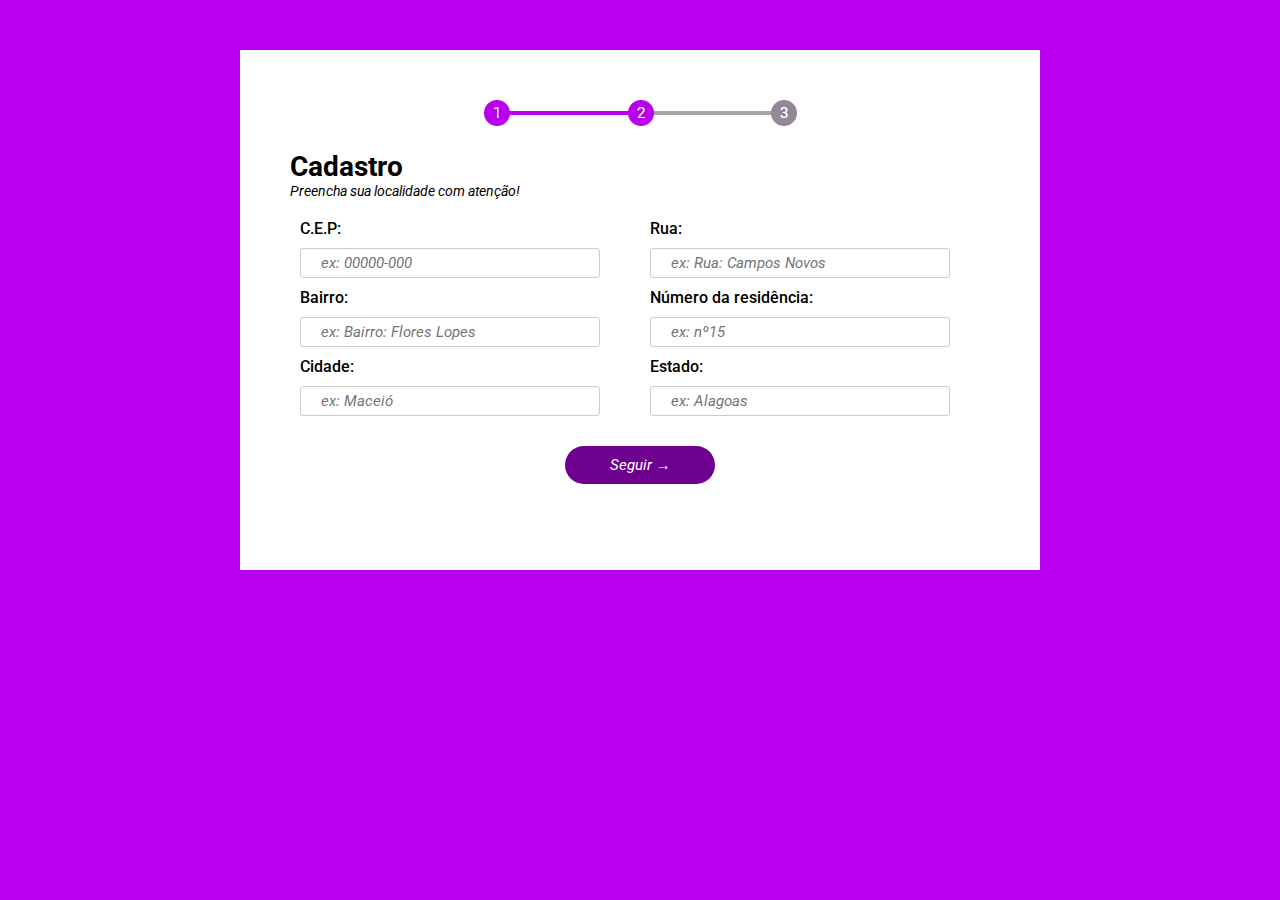
==== parte02.html @ a8d0c893 "UI README" ====
<!DOCTYPE html>
<html lang="pt-br">
<head>
    <meta charset="UTF-8">
    <meta http-equiv="X-UA-Compatible" content="IE=edge">
    <meta name="viewport" content="width=device-width, initial-scale=1.0">
    <link rel="preconnect" href="https://fonts.gstatic.com">
<link href="https://fonts.googleapis.com/css2?family=Roboto:ital,wght@0,100;0,400;0,500;0,700;1,400&display=swap" rel="stylesheet">
    <link rel="stylesheet" href="style.css">
    <title>Cadastro-Parte02</title>
</head>
<body>
    <div class="white">
        <div class="parte">
            <img src="img/02.png" alt="etapa-2 de cadastro"></div>
            <div>
        <div>
            <h1>Cadastro</h1>
            <p>Preencha sua localidade com atenção!</p>
        </div>
        <div class="campos-container">
            <div class="campos-texto">
            <div class="campos">
                <label>C.E.P:</label>
                <input type="number" name="cep" id="cep" placeholder="ex: 00000-000">
            </div>
            <div class="campos">
                <label>Rua:</label>
                <input type="text" name="logradouro" id="logradouro" placeholder="ex: Rua: Campos Novos">
            </div>
        </div>
            <div class="campos-texto">
                <div class="campos">
                    <label>Bairro:</label>
                    <input type="text" name="bairro" id="bairro" placeholder="ex: Bairro: Flores Lopes">
                </div>

                <div class="campos">
                    <label>Número da residência:</label>
                    <input type="number" name="ncasa" id="ncasa" placeholder="ex: nº15">
                </div>
            </div>
            
            <div class="campos-texto">
                <div class="campos">
                    <label>Cidade:</label>
                    <input type="text" name="localidade" id="localidade" placeholder="ex: Maceió">
                </div>

                <div class="campos">
                    <label>Estado:</label>
                    <input type="number" name="uf" id="uf" placeholder="ex: Alagoas">
                </div>
            </div>

        </div>
        

        <div class="btn">
            <input type="submit" value="Seguir →" id="enviaone">
       </div>
    </div>
</body>
</html>
---- style.css ----
*{padding: 0;margin:0;box-sizing: border-box;font-family: 'Roboto', sans-serif;}
body{background-color: #B800EE;}
.white{background-color: #fff;width: 800px;height: 520px;padding: 50px;margin: 50px auto;}
.parte{text-align: center;padding-bottom: 20px;}
h1{font-size: 28px;}
p{font-size: 14px;font-style: italic;}
.campos-container{margin: 10px;}
.campos-texto{display: flex;}
.campos{display: flex;flex-direction: column;margin-right: 50px;}
label{font-weight: 500;margin: 10px 0px;}
input{font-size: 15px; font-style: italic;padding: 5px 20px; border: 1px solid #ccc;border-radius: 3px;width: 300px;}
.btn{max-width: 80%; margin: 0 auto;text-align: center;}
.btn input[type="submit"]{width: 150px;padding: 10px;border-radius: 20px;
background-color: #6d008f;color:#fff;border: none;cursor: pointer;margin:20px auto;
}
.btn input[type="submit"]:hover{background-color: #B800EE;transition: 1s;}
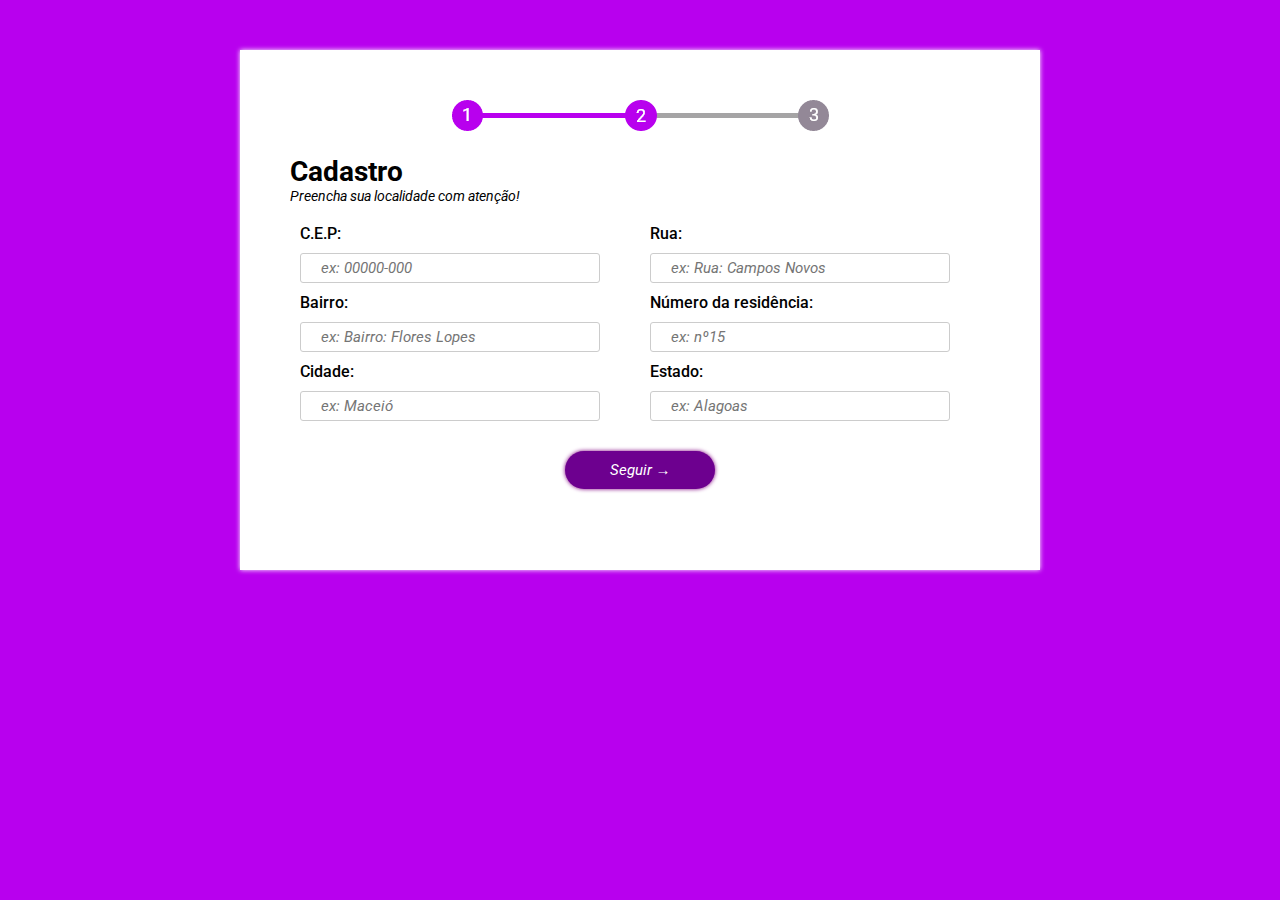
==== commit 536c2aa0: "desktop README" ====
--- a/parte02.html
+++ b/parte02.html
@@ -57,7 +57,7 @@
         
 
         <div class="btn">
-            <input type="submit" value="Seguir →" id="enviaone">
+            <input type="submit" value="Seguir →" id="enviatwo">
        </div>
     </div>
 </body>
--- a/style.css
+++ b/style.css
@@ -1,6 +1,7 @@
 *{padding: 0;margin:0;box-sizing: border-box;font-family: 'Roboto', sans-serif;}
 body{background-color: #B800EE;}
-.white{background-color: #fff;width: 800px;height: 520px;padding: 50px;margin: 50px auto;}
+.white{background-color: #fff;width: 800px;height: 520px;padding: 50px;
+    margin: 50px auto;box-shadow: 0 0 0.3em white;}
 .parte{text-align: center;padding-bottom: 20px;}
 h1{font-size: 28px;}
 p{font-size: 14px;font-style: italic;}
@@ -8,9 +9,12 @@
 .campos-texto{display: flex;}
 .campos{display: flex;flex-direction: column;margin-right: 50px;}
 label{font-weight: 500;margin: 10px 0px;}
-input{font-size: 15px; font-style: italic;padding: 5px 20px; border: 1px solid #ccc;border-radius: 3px;width: 300px;}
+input, select{font-size: 15px; font-style: italic;padding: 5px 20px; border: 1px solid #ccc;
+    border-radius: 3px;width: 300px;}
 .btn{max-width: 80%; margin: 0 auto;text-align: center;}
 .btn input[type="submit"]{width: 150px;padding: 10px;border-radius: 20px;
 background-color: #6d008f;color:#fff;border: none;cursor: pointer;margin:20px auto;
-}
-.btn input[type="submit"]:hover{background-color: #B800EE;transition: 1s;}+box-shadow: 0 0 0.3em purple;}
+.btn input[type="submit"]:hover{background-color: #B800EE;transition: 1s;}
+input[type="file"]{position: relative;right: 50px;}
+
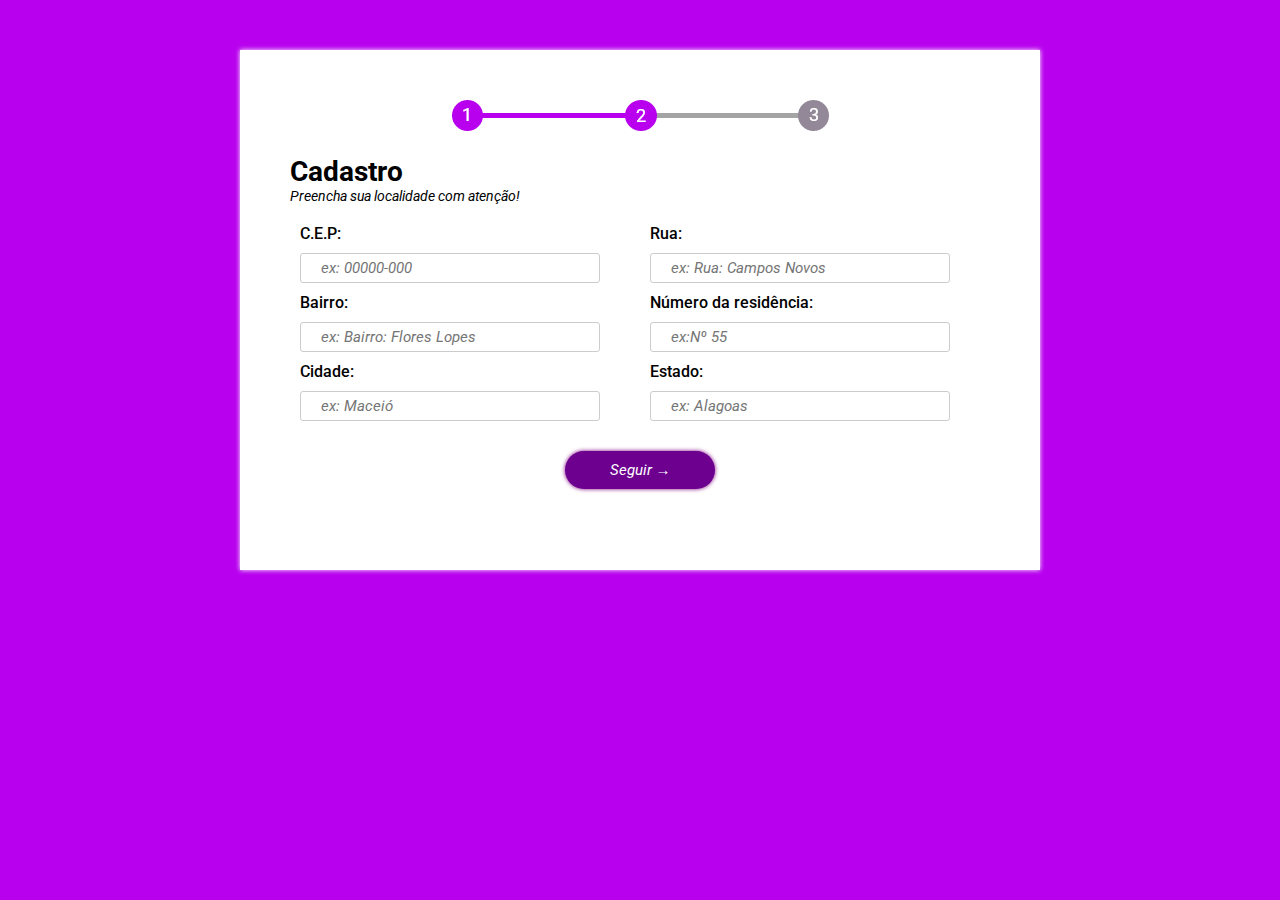
==== commit 7b2ad4e8: "APP2 README" ====
--- a/parte02.html
+++ b/parte02.html
@@ -22,7 +22,7 @@
             <div class="campos-texto">
             <div class="campos">
                 <label>C.E.P:</label>
-                <input type="number" name="cep" id="cep" placeholder="ex: 00000-000">
+                <input type="text" name="cep" id="cep" placeholder="ex: 00000-000" maxlength="9">
             </div>
             <div class="campos">
                 <label>Rua:</label>
@@ -37,7 +37,7 @@
 
                 <div class="campos">
                     <label>Número da residência:</label>
-                    <input type="number" name="ncasa" id="ncasa" placeholder="ex: nº15">
+                    <input type="text" name="ncasa" id="ncasa" placeholder="ex:Nº 55">
                 </div>
             </div>
             
@@ -49,7 +49,7 @@
 
                 <div class="campos">
                     <label>Estado:</label>
-                    <input type="number" name="uf" id="uf" placeholder="ex: Alagoas">
+                    <input type="text" name="uf" id="uf" placeholder="ex: Alagoas">
                 </div>
             </div>
 
@@ -60,5 +60,7 @@
             <input type="submit" value="Seguir →" id="enviatwo">
        </div>
     </div>
+
+    <script src="javascript/app2.js"></script>
 </body>
 </html>--- a/style.css
+++ b/style.css
@@ -8,7 +8,7 @@
 .campos-container{margin: 10px;}
 .campos-texto{display: flex;}
 .campos{display: flex;flex-direction: column;margin-right: 50px;}
-label{font-weight: 500;margin: 10px 0px;}
+label{font-weight: 500;margin: 10px 0px;text-align: left;}
 input, select{font-size: 15px; font-style: italic;padding: 5px 20px; border: 1px solid #ccc;
     border-radius: 3px;width: 300px;}
 .btn{max-width: 80%; margin: 0 auto;text-align: center;}
@@ -17,4 +17,4 @@
 box-shadow: 0 0 0.3em purple;}
 .btn input[type="submit"]:hover{background-color: #B800EE;transition: 1s;}
 input[type="file"]{position: relative;right: 50px;}
-
+.texto-label{position: relative;right: 50px;}